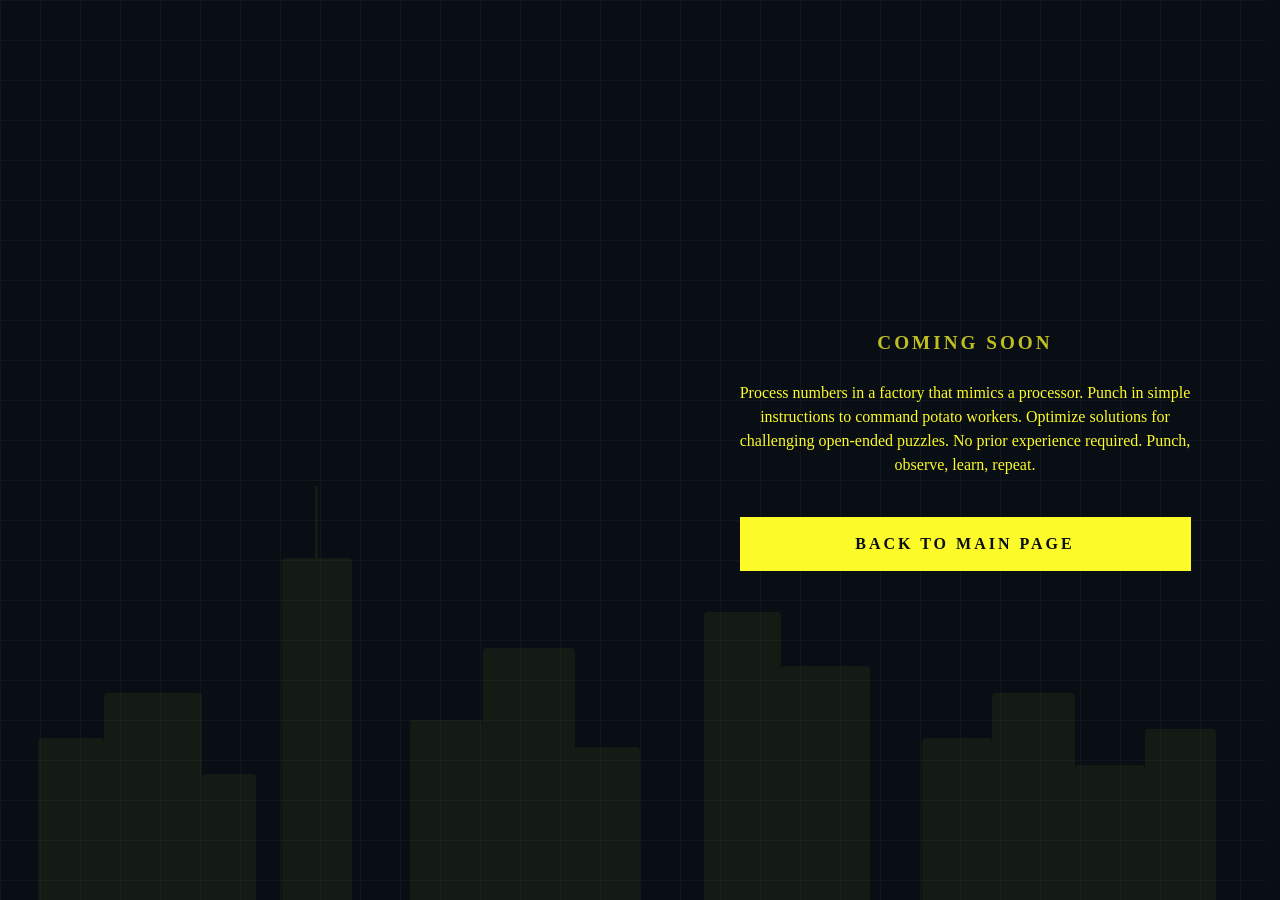
==== video.html @ 3340c7f3 "Add video page" ====
<!DOCTYPE html>
<html lang="en">
<head>
  <meta charset="UTF-8">
  <meta name="viewport" content="width=device-width, initial-scale=1.0">
  <title>Bunian Games</title>
  <link href="https://cdn.jsdelivr.net/npm/bootstrap@5.3.8/dist/css/bootstrap.min.css" rel="stylesheet" integrity="sha384-sRIl4kxILFvY47J16cr9ZwB07vP4J8+LH7qKQnuqkuIAvNWLzeN8tE5YBujZqJLB" crossorigin="anonymous">
  <link rel="stylesheet" href="style.css">
  <script async data-uid="07f6a88ada" src="https://bunian-games.kit.com/07f6a88ada/index.js"></script>
</head>
<body data-bs-spy="scroll" data-bs-target="#navbar">
  <div class="fixed-cityscape">
    <div class="building-group building-group-1">
      <div class="building building-1"></div>
      <div class="building building-2"></div>
      <div class="building building-3"></div>
    </div>
    <div class="building-group building-group-2">
      <div class="spire-antenna"></div>
      <div class="spire-body"></div>
    </div>
    <div class="building-group building-group-3">
      <div class="building building-1"></div>
      <div class="building building-2"></div>
      <div class="building building-3"></div>
    </div>
    <div class="building-group building-group-4">
      <div class="building building-1"></div>
      <div class="building building-2"></div>
    </div>
    <div class="building-group building-group-5">
      <div class="building building-1"></div>
      <div class="building building-2"></div>
      <div class="building building-3"></div>
      <div class="building building-4"></div>
    </div>
  </div>

  <div id="cpu-page" class="container min-vh-100 d-flex justify-content-center">
    <div class="row align-items-center">
      <div class="col-lg-7 d-flex justify-content-center">
        <iframe src="https://www.youtube.com/embed/O2nsh22jN80" title="Microprogramming Puzzle Game #programming #coding #lowcode" frameborder="0" allow="accelerometer; autoplay; clipboard-write; encrypted-media; gyroscope; picture-in-picture; web-share" referrerpolicy="strict-origin-when-cross-origin" allowfullscreen class="youtube"></iframe>
      </div>

      <div class="col-lg-5 text-center d-flex flex-column gap-4">
        <div class="section-label margin">Coming Soon</div>
        <p class="game-description margin">
          Process numbers in a factory that mimics a processor. Punch in simple instructions to command potato workers. Optimize solutions for challenging open-ended puzzles. No prior experience required. Punch, observe, learn, repeat.
        </p>
        <a class="button margin" href="/">Back to Main Page</a>
      </div>
    </div>
  </div>

  <script src="https://cdn.jsdelivr.net/npm/bootstrap@5.3.8/dist/js/bootstrap.bundle.min.js" integrity="sha384-FKyoEForCGlyvwx9Hj09JcYn3nv7wiPVlz7YYwJrWVcXK/BmnVDxM+D2scQbITxI" crossorigin="anonymous"></script>
</body>
</html>
---- style.css ----
:root {
  --primary-bg-color: #080e14;
  --primary-color: #fcfa29;
  --primary-color-rgb: 252, 250, 41;
  --navbar-height: 80px;
}

@font-face {
  font-family: Nunito;
  src: url(Assets/Nunito-Regular.ttf);
}

@font-face {
  font-family: Nunito;
  src: url(Assets/Nunito-Bold.ttf);
  font-weight: bold;
}

@font-face {
  font-family: RobotoMono;
  src: url(Assets/RobotoMono-Bold.ttf);
  font-weight: bold;
}

html {
  scroll-padding-top: var(--navbar-height);
  scrollbar-gutter: stable;
}

body {
  font-family: Nunito;
  background-color: var(--primary-bg-color);
  color: var(--primary-color);
  background-image:
    linear-gradient(rgba(255, 255, 255, 0.03) 1px, transparent 1px),
    linear-gradient(90deg, rgba(255, 255, 255, 0.03) 1px, transparent 1px);
  background-size: 40px 40px;
}

.navbar-custom {
  background-color: var(--primary-bg-color);
  border-bottom: 1px solid rgba(var(--primary-color-rgb), 0.2);
  height: 80px;
}

.navbar-custom .navbar-brand {
  color: var(--primary-color);
  font-family: RobotoMono;
}

.navbar-custom .navbar-nav .nav-link {
  color: var(--primary-color);
  opacity: 0.6;
  transition: opacity 0.2s ease-in-out;
  text-transform: uppercase;
  font-family: RobotoMono;
}

.navbar-custom .navbar-nav .nav-link.active {
  opacity: 1;
}

section {
  margin: 1.5rem 0.75rem;
  min-height: 60vh;
  border-bottom: 1px solid rgba(var(--primary-color-rgb), 0.2);
  display: flex;
  flex-direction: column;
  align-items: center;
  justify-content: center;
}

section .margin {
  margin: 1.5rem;
}

#title {
  margin-top: var(--navbar-height);
}

.section-label {
  font-size: 1.2rem;
  font-weight: bold;
  letter-spacing: 3px;
  opacity: 0.75;
  text-transform: uppercase;
}

.member-role {
  opacity: 0.75;
}

.button {
  background-color: var(--primary-color);
  color: var(--primary-bg-color);
  border: none;
  padding: 15px 45px;
  font-weight: bold;
  text-transform: uppercase;
  text-decoration: none;
  letter-spacing: 3px;
  transition: all 0.2s ease-in-out;
}

.button:hover,
.button:focus {
  background-color: transparent;
  color: var(--primary-color);
  outline: 2px solid var(--primary-color);
}

a {
  color: var(--primary-color);
  text-decoration: underline;
}

a:hover,
a:focus {
  opacity: 0.75;
}

footer {
  padding: 3rem;
}

footer a {
  text-decoration: none;
  font-weight: bold;
  text-transform: uppercase;
  letter-spacing: 4px;
  transition: opacity 0.2s ease-in-out;
}

footer a:hover,
footer a:focus {
  opacity: 0.75;
}

#copyright {
  opacity: 0.75;
  font-weight: bold;
  text-transform: uppercase;
  letter-spacing: 3px;
}

.fixed-cityscape {
  position: fixed;
  bottom: 0;
  left: 0;
  width: 100%;
  height: 100vh;
  z-index: -1;
  pointer-events: none;
}

.building-group {
  position: absolute;
  bottom: 0;
  display: flex;
  align-items: flex-end;
}

.building-group div {
  background-color: rgba(var(--primary-color-rgb), 0.05);
  border-top-left-radius: 4px;
  border-top-right-radius: 4px;
}

.building-group-1 {
  left: 3%;
  width: 17vw;
}
.building-group-1 .building-1 { width: 30%; height: 18vh; }
.building-group-1 .building-2 { width: 45%; height: 23vh; }
.building-group-1 .building-3 { width: 25%; height: 14vh; }

.building-group-2 {
  left: 22%;
  width: 5.5vw;
  flex-direction: column;
  align-items: center;
}
.building-group-2 .spire-body {
  width: 100%;
  height: 38vh;
}
.building-group-2 .spire-antenna {
  width: 3px;
  height: 8vh;
  border-radius: 0;
  background-color: rgba(var(--primary-color-rgb), 0.05);
}

.building-group-3 {
  left: 32%;
  width: 18vw;
}
.building-group-3 .building-1 { width: 32%; height: 20vh; }
.building-group-3 .building-2 { width: 40%; height: 28vh; }
.building-group-3 .building-3 { width: 28%; height: 17vh; }

.building-group-4 {
  left: 55%;
  width: 13vw;
}
.building-group-4 .building-1 { width: 46%; height: 32vh; }
.building-group-4 .building-2 { width: 54%; height: 26vh; }

.building-group-5 {
  left: 72%;
  width: 23vw;
}
.building-group-5 .building-1 { width: 24%; height: 18vh; }
.building-group-5 .building-2 { width: 28%; height: 23vh; }
.building-group-5 .building-3 { width: 24%; height: 15vh; }
.building-group-5 .building-4 { width: 24%; height: 19vh; }

#game .game-description {
  font-size: 1.25rem;
  line-height: 1.6;
  opacity: 0.85;
}

.game-image {
  width: 100%;
  max-width: 380px;
  aspect-ratio: 1 / 1;
  object-fit: cover;
  border-radius: 2px;
}

.team-photo {
  width: 240px;
  height: 240px;
  object-fit: cover;
  border-radius: 2px;
}

@media (min-width: 992px) {
  #team-members {
    flex-direction: row;
  }
}

@media (max-width: 991px) {
  #team-members {
    flex-direction: column;
  }

  #cpu-game {
    flex-direction: column-reverse;
  }

  .navbar-collapse {
    background-color: var(--primary-bg-color);
    padding: 1rem;
    border-radius: 0 0 8px 8px;
  }
}

.youtube {
  width: 100%;
  max-width: 458px;
  aspect-ratio: 9 / 16;
}
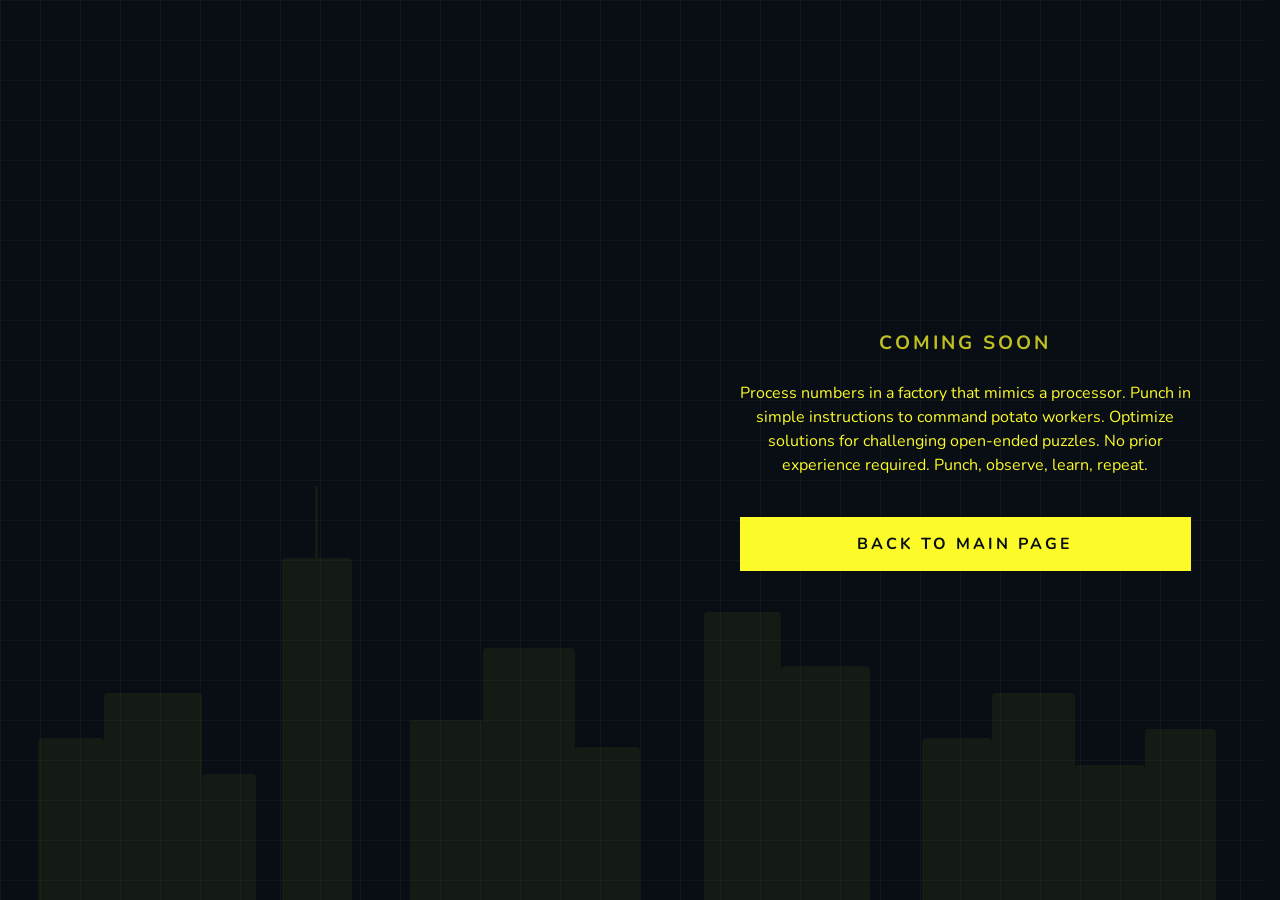
==== commit 2ba973f0: "Optimize font loading times" ====
--- a/video.html
+++ b/video.html
@@ -5,6 +5,9 @@
   <meta name="viewport" content="width=device-width, initial-scale=1.0">
   <title>Bunian Games</title>
   <link href="https://cdn.jsdelivr.net/npm/bootstrap@5.3.8/dist/css/bootstrap.min.css" rel="stylesheet" integrity="sha384-sRIl4kxILFvY47J16cr9ZwB07vP4J8+LH7qKQnuqkuIAvNWLzeN8tE5YBujZqJLB" crossorigin="anonymous">
+  <link rel="preload" href="Assets/Nunito-Regular.ttf" as="font" type="font/ttf" crossorigin>
+  <link rel="preload" href="Assets/Nunito-Bold.ttf" as="font" type="font/ttf" crossorigin>
+  <link rel="preload" href="Assets/RobotoMono-Bold.ttf" as="font" type="font/ttf" crossorigin>
   <link rel="stylesheet" href="style.css">
   <script async data-uid="07f6a88ada" src="https://bunian-games.kit.com/07f6a88ada/index.js"></script>
 </head>
--- a/style.css
+++ b/style.css
@@ -7,19 +7,22 @@
 
 @font-face {
   font-family: Nunito;
-  src: url(Assets/Nunito-Regular.ttf);
+  src: url('Assets/Nunito-Regular.woff2') format('woff2');
+  font-display: swap;
 }
 
 @font-face {
   font-family: Nunito;
-  src: url(Assets/Nunito-Bold.ttf);
-  font-weight: bold;
+  src: url('Assets/Nunito-Bold.woff2') format('woff2');
+  font-weight: bold;
+  font-display: swap;
 }
 
 @font-face {
   font-family: RobotoMono;
-  src: url(Assets/RobotoMono-Bold.ttf);
-  font-weight: bold;
+  src: url('Assets/RobotoMono-Bold.woff2') format('woff2');
+  font-weight: bold;
+  font-display: swap;
 }
 
 html {
